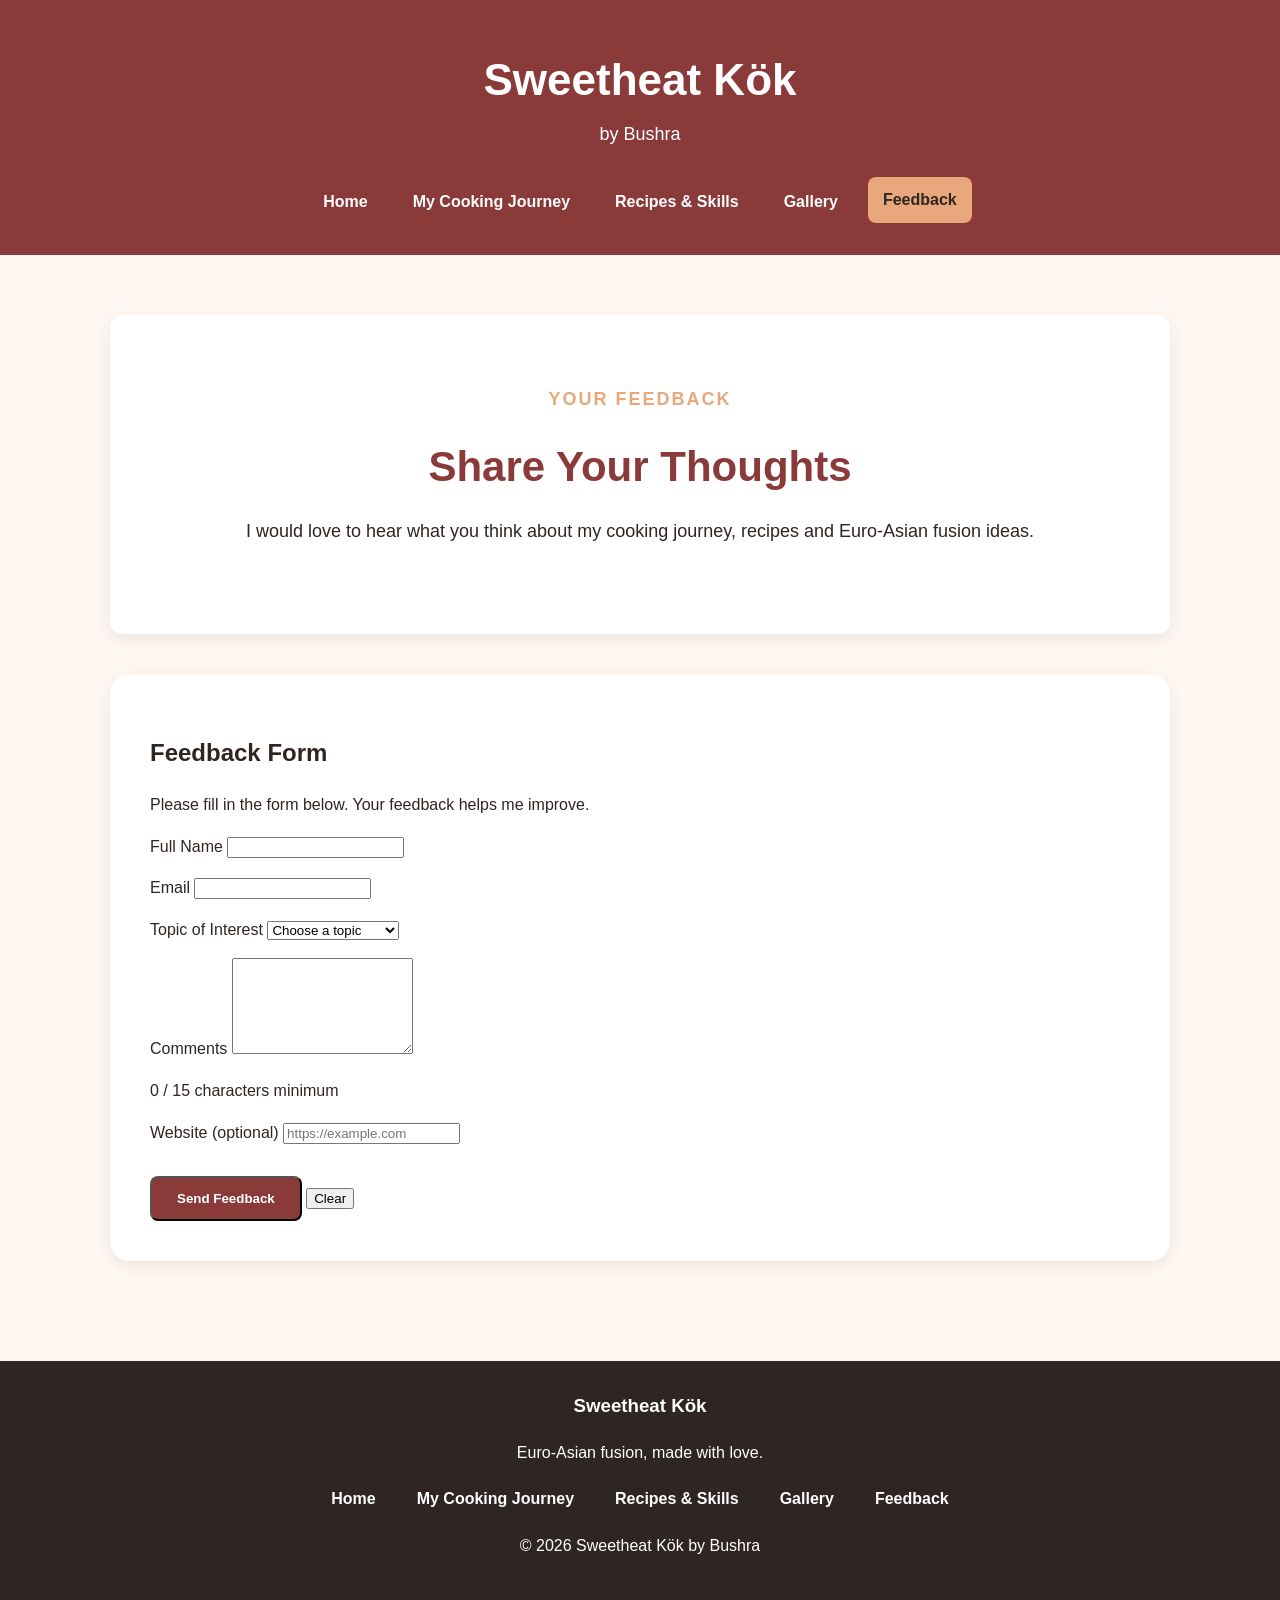
==== feedback.html @ 591bf620 "Add feedback page" ====
<!DOCTYPE html>
<html lang="en">
<head>
    <meta charset="UTF-8">
    <meta name="viewport" content="width=device-width, initial-scale=1.0">
    <title>Feedback | Sweetheat Kök by Bushra</title>
    <link rel="stylesheet" href="style.css">
</head>
<body>

<header class="site-header">
    <div class="brand">
        <h1>Sweetheat Kök</h1>
        <p>by Bushra</p>
    </div>

    <nav class="navigation" aria-label="Main navigation">
        <a href="index.html">Home</a>
        <a href="journey.html">My Cooking Journey</a>
        <a href="recipes.html">Recipes &amp; Skills</a>
        <a href="gallery.html">Gallery</a>
        <a href="feedback.html" class="active">Feedback</a>
    </nav>
</header>

<main>
    <section class="hero">
        <div class="hero-content">
            <p class="small-heading">YOUR FEEDBACK</p>
            <h2>Share Your Thoughts</h2>
            <p>
                I would love to hear what you think about my cooking journey,
                recipes and Euro-Asian fusion ideas.
            </p>
        </div>
    </section>

    <section class="feedback-section">
        <h2>Feedback Form</h2>
        <p>
            Please fill in the form below. Your feedback helps me improve.
        </p>

        <form id="feedbackForm" novalidate>
            <div class="form-group">
                <label for="fullName">Full Name</label>
                <input type="text" id="fullName" name="fullName"
                       autocomplete="name" required>
                <p class="error-message" id="fullNameError"></p>
            </div>

            <div class="form-group">
                <label for="email">Email</label>
                <input type="email" id="email" name="email"
                       autocomplete="email" required>
                <p class="error-message" id="emailError"></p>
            </div>

            <div class="form-group">
                <label for="topic">Topic of Interest</label>
                <select id="topic" name="topic" required>
                    <option value="">Choose a topic</option>
                    <option value="Cooking Journey">Cooking Journey</option>
                    <option value="Recipes and Skills">Recipes &amp; Skills</option>
                    <option value="Food Gallery">Food Gallery</option>
                    <option value="Euro-Asian Fusion">Euro-Asian Fusion</option>
                </select>
                <p class="error-message" id="topicError"></p>
            </div>

            <div class="form-group">
                <label for="comments">Comments</label>
                <textarea id="comments" name="comments" rows="6"
                          minlength="15" required></textarea>
                <p class="character-counter" id="characterCounter">
                    0 / 15 characters minimum
                </p>
                <p class="error-message" id="commentsError"></p>
            </div>

            <div class="form-group">
                <label for="website">Website (optional)</label>
                <input type="url" id="website" name="website"
                       placeholder="https://example.com">
                <p class="error-message" id="websiteError"></p>
            </div>

            <div class="form-buttons">
                <button type="submit" class="hero-button">Send Feedback</button>
                <button type="button" id="clearButton" class="clear-button">
                    Clear
                </button>
            </div>

            <div id="formStatus" class="form-status"
                 role="status" aria-live="polite"></div>
        </form>
    </section>
</main>

<footer class="site-footer">
    <h3>Sweetheat Kök</h3>
    <p>Euro-Asian fusion, made with love.</p>

    <nav aria-label="Footer navigation">
        <a href="index.html">Home</a>
        <a href="journey.html">My Cooking Journey</a>
        <a href="recipes.html">Recipes &amp; Skills</a>
        <a href="gallery.html">Gallery</a>
        <a href="feedback.html">Feedback</a>
    </nav>

    <p>&copy; 2026 Sweetheat Kök by Bushra</p>
</footer>

</body>
</html>
---- style.css ----
/* =========================
   Sweetheat Kök by Bushra
   Euro-Asian Fusion Portfolio
   ========================= */


/* ---------- DESIGN SYSTEM ---------- */

:root {
    --main-color: #8b3a3a;
    --accent-color: #e8a87c;
    --light-color: #fff8f2;
    --dark-color: #2f2522;
    --white-color: #ffffff;

    --space-small: 10px;
    --space-medium: 20px;
    --space-large: 40px;

    --main-font: Arial, sans-serif;
}


/* ---------- GENERAL ---------- */

* {
    box-sizing: border-box;
}

html {
    scroll-behavior: smooth;
}

body {
    margin: 0;
    padding: 0;
    font-family: var(--main-font);
    background-color: var(--light-color);
    color: var(--dark-color);
    line-height: 1.6;
}


/* ---------- HEADER ---------- */

.site-header,
header {
    background-color: var(--main-color);
    color: var(--white-color);
    text-align: center;
    padding: 45px 20px 30px;
}

.brand {
    display: block;
}

.brand h1,
header h1 {
    margin: 0 0 5px;
    font-size: 44px;
}

.brand p,
header > p {
    margin: 5px 0 30px;
    font-size: 18px;
}


/* ---------- NAVIGATION ---------- */

.navigation,
nav {
    display: flex;
    justify-content: center;
    align-items: center;
    gap: 15px;
    flex-wrap: wrap;
}

.navigation a,
nav a {
    display: inline-block;
    color: var(--white-color);
    text-decoration: none;
    font-weight: bold;
    padding: 10px 15px;
    border-radius: 8px;
    transition: background-color 0.3s ease, transform 0.3s ease, color 0.3s ease;
}

.navigation a:hover,
.navigation a.active,
nav a:hover {
    background-color: var(--accent-color);
    color: var(--dark-color);
    transform: translateY(-2px);
}


/* ---------- KEYBOARD ACCESSIBILITY ---------- */

a:focus-visible,
button:focus-visible,
input:focus-visible,
textarea:focus-visible {
    outline: 3px solid var(--accent-color);
    outline-offset: 3px;
}


/* ---------- MAIN ---------- */

main {
    width: 100%;
    max-width: 1100px;
    margin: 0 auto;
    padding: 60px 20px;
}


/* ---------- SECTIONS ---------- */

section {
    width: 100%;
    background-color: var(--white-color);
    border-radius: 20px;
    padding: 40px;
    margin-bottom: 40px;
    box-shadow: 0 5px 18px rgba(0, 0, 0, 0.08);
}


/* ---------- HOME HERO ---------- */

.hero {
    display: block !important;
    width: 100%;
    text-align: center;
    padding: 70px 50px;
    border-radius: 12px;
}

.hero-content {
    display: flex !important;
    flex-direction: column !important;
    align-items: center !important;
    justify-content: center !important;
    width: 100% !important;
    max-width: 800px !important;
    margin: 0 auto !important;
}

.hero-content > * {
    display: block !important;
    width: 100% !important;
    max-width: 800px !important;
}

.small-heading {
    color: var(--accent-color);
    font-weight: bold;
    letter-spacing: 2px;
    margin: 0 0 15px 0;
}

.hero h2 {
    color: var(--main-color);
    font-size: 42px;
    line-height: 1.2;
    margin: 10px 0 25px;
}

.hero p {
    font-size: 18px;
    margin: 0 0 18px 0;
}

.hero-button {
    width: auto !important;
    display: inline-block !important;
    margin-top: 15px;
    padding: 13px 25px;
    background-color: var(--main-color);
    color: var(--white-color);
    text-decoration: none;
    border-radius: 8px;
    font-weight: bold;
    transition: background-color 0.3s ease, transform 0.3s ease;
}

.hero-button:hover {
    background-color: var(--accent-color);
    transform: translateY(-3px);
}


/* ---------- HOME FOOD INSPIRATION ---------- */

.food-inspiration {
    border-radius: 12px;
}

.food-inspiration h2 {
    color: var(--main-color);
    margin-top: 0;
    margin-bottom: 30px;
}

.food-cards {
    display: flex;
    gap: 25px;
}

.food-cards article {
    flex: 1;
    background-color: var(--light-color);
    padding: 30px;
    border-radius: 12px;
    transition: transform 0.3s ease, box-shadow 0.3s ease;
}

.food-cards article:hover {
    transform: translateY(-5px);
    box-shadow: 0 8px 18px rgba(0, 0, 0, 0.12);
}

.food-cards h3 {
    color: var(--main-color);
    margin-top: 0;
}


/* ---------- JOURNEY PAGE ---------- */

.journey-hero {
    background-color: var(--white-color);
    padding: 55px 60px;
    margin-bottom: 30px;
    border-radius: 12px;
    text-align: center;
}

.journey-hero .small-heading {
    color: var(--main-color);
    font-weight: bold;
    letter-spacing: 2px;
    margin-bottom: 10px;
}

.journey-hero h2 {
    color: var(--main-color);
    margin: 10px 0 20px;
    font-size: 32px;
}

.journey-hero p:last-child {
    max-width: 700px;
    margin: 0 auto;
}

.journey-section {
    background-color: var(--white-color);
    padding: 35px 45px;
    margin-bottom: 25px;
    border-radius: 12px;

    /* Balanced Form: consistent spacing and proportions */
    transition: transform 0.3s ease, box-shadow 0.3s ease;
}

.journey-section:hover {
    transform: translateY(-3px);
    box-shadow: 0 8px 22px rgba(0, 0, 0, 0.10);
}

.journey-section h2 {
    color: var(--main-color);
    margin-top: 0;
    margin-bottom: 18px;
}

.journey-section p {
    max-width: 850px;
    margin-bottom: 16px;
}


/* ---------- FOOTER ---------- */

.site-footer,
footer {
    background-color: var(--dark-color);
    color: var(--white-color);
    text-align: center;
    padding: 30px 20px;
}

.site-footer h3 {
    margin-top: 0;
}

.site-footer nav {
    margin: 15px 0;
}

.site-footer nav a {
    color: var(--white-color);
    text-decoration: none;
    margin: 0 8px;
    padding: 5px;
}

.site-footer nav a:hover {
    color: var(--accent-color);
    background-color: transparent;
    transform: none;
}


/* ---------- MOBILE ---------- */

@media (max-width: 700px) {

    .site-header,
    header {
        padding: 35px 15px 25px;
    }

    .brand h1,
    header h1 {
        font-size: 34px;
    }

    .navigation,
    nav {
        flex-direction: column;
        gap: 8px;
    }

    main {
        padding: 30px 15px;
    }

    section {
        padding: 25px;
    }

    .hero {
        padding: 45px 25px;
    }

    .hero h2 {
        font-size: 32px;
    }

    .hero p {
        font-size: 16px;
    }

    .food-cards {
        flex-direction: column;
    }

    .journey-hero {
        padding: 40px 25px;
    }

    .journey-hero h2 {
        font-size: 27px;
    }

    .journey-section {
        padding: 30px 25px;
        margin-bottom: 20px;
    }

    .site-footer nav {
        flex-direction: column;
    }
}
/* =========================
   RECIPES & SKILLS
   ========================= */

.skills-grid {
    display: grid;
    grid-template-columns: repeat(3, 1fr);
    gap: 25px;
}

.skill-card {
    background-color: var(--light-color);
    padding: 30px;
    border-radius: 15px;
    border-top: 4px solid var(--accent-color);
    transition: transform 0.3s ease, box-shadow 0.3s ease;
}

.skill-card:hover {
    transform: translateY(-5px);
    box-shadow: 0 8px 20px rgba(0, 0, 0, 0.10);
}

.skill-card h3 {
    color: var(--main-color);
    margin-top: 0;
    margin-bottom: 15px;
}

.skill-card p {
    margin-bottom: 15px;
}

.process-grid {
    display: grid;
    grid-template-columns: repeat(2, 1fr);
    gap: 20px;
}

.process-step {
    background-color: var(--light-color);
    padding: 25px;
    border-radius: 15px;
    transition: transform 0.3s ease, box-shadow 0.3s ease;
}

.process-step:hover {
    transform: translateY(-4px);
    box-shadow: 0 7px 18px rgba(0, 0, 0, 0.10);
}

.process-step span {
    display: inline-block;
    margin-bottom: 10px;
    color: var(--white-color);
    background-color: var(--main-color);
    padding: 5px 10px;
    border-radius: 20px;
    font-weight: bold;
    font-size: 14px;
}

.process-step h3 {
    color: var(--main-color);
    margin: 5px 0 10px;
}

.problem-list {
    display: grid;
    grid-template-columns: repeat(3, 1fr);
    gap: 25px;
}

.problem-card {
    background-color: var(--light-color);
    padding: 30px;
    border-radius: 15px;
    border-left: 4px solid var(--main-color);
    transition: transform 0.3s ease, box-shadow 0.3s ease;
}

.problem-card:hover {
    transform: translateY(-4px);
    box-shadow: 0 7px 18px rgba(0, 0, 0, 0.10);
}

.problem-card h3 {
    color: var(--main-color);
    margin-top: 0;
}


/* MOBILE */

@media (max-width: 800px) {

    .skills-grid {
        grid-template-columns: repeat(2, 1fr);
    }

    .problem-list {
        grid-template-columns: repeat(2, 1fr);
    }
}

@media (max-width: 700px) {

    .skills-grid,
    .process-grid,
    .problem-list {
        grid-template-columns: 1fr;
    }

}
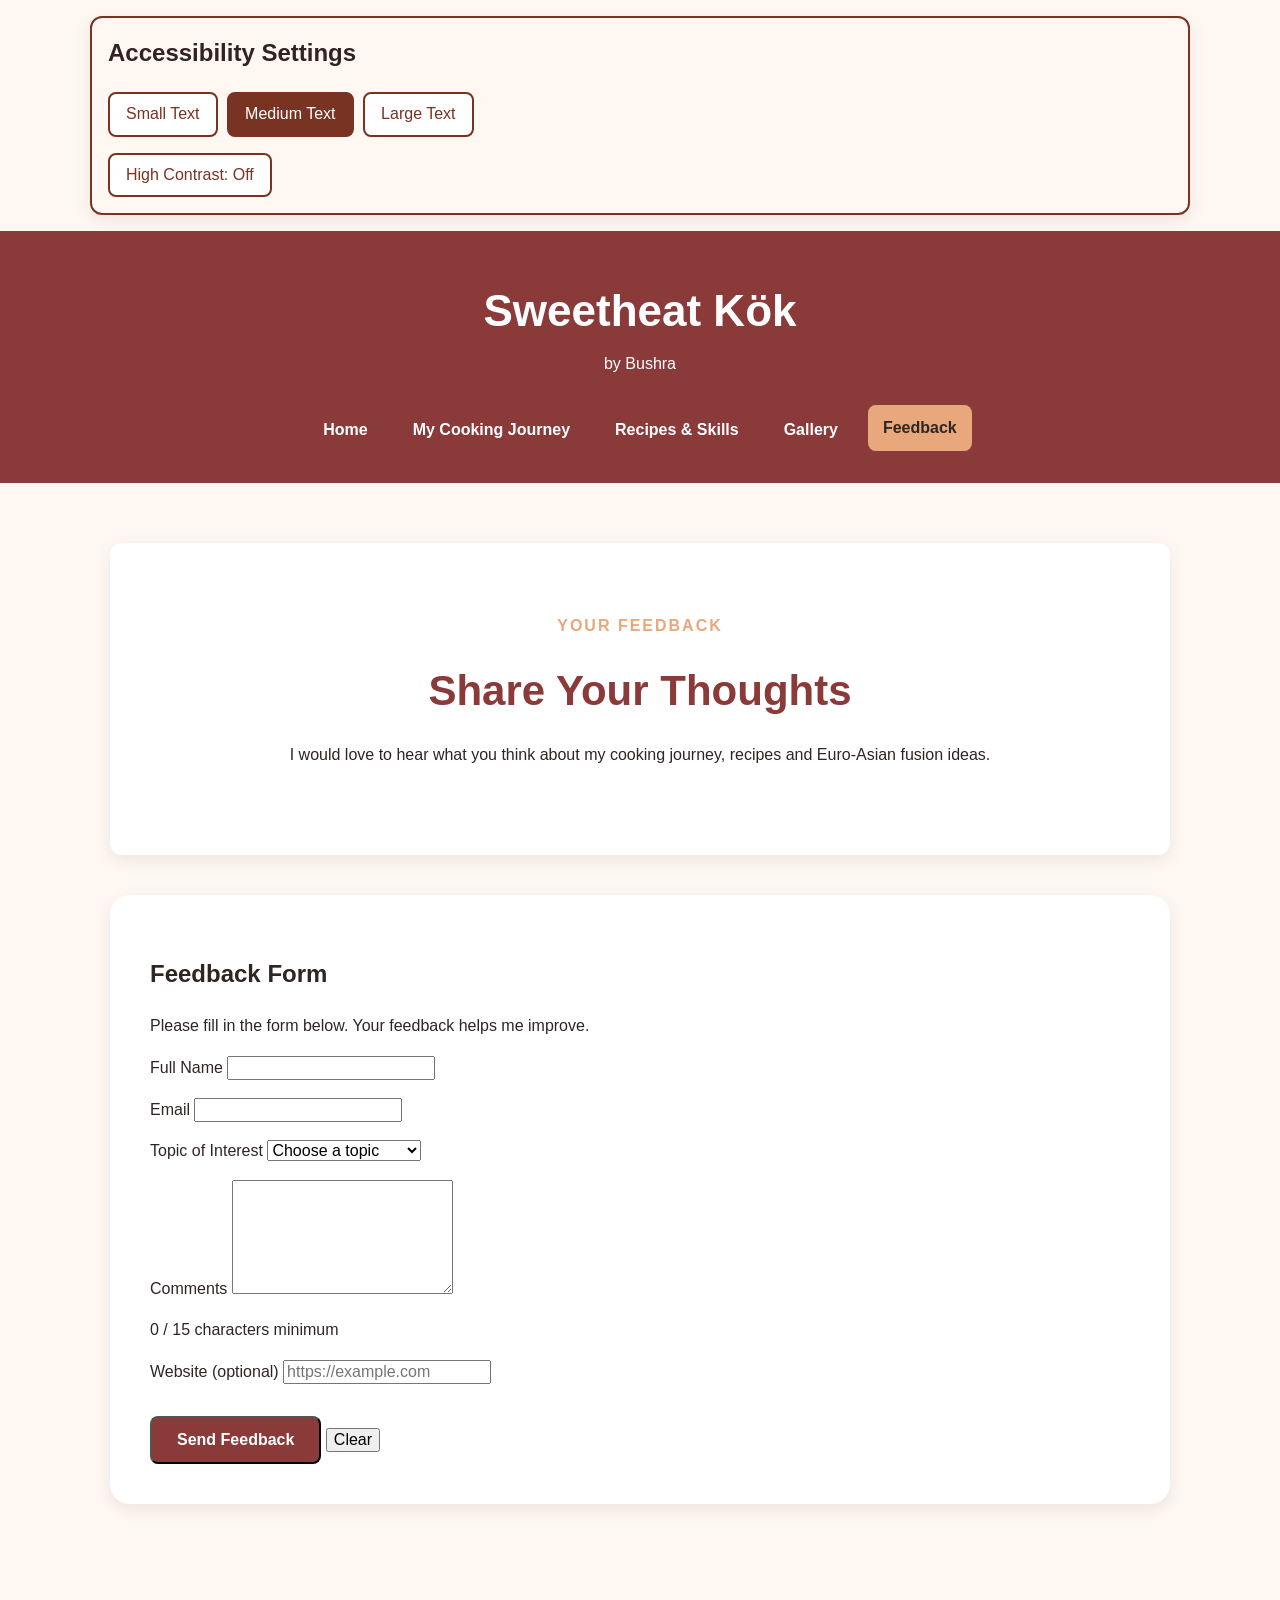
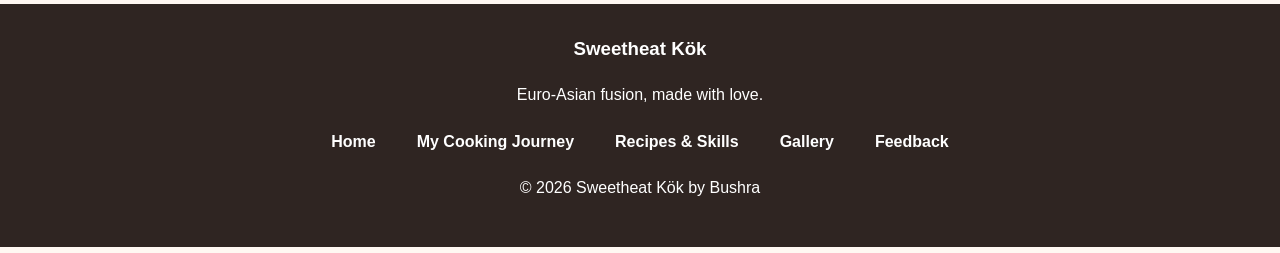
==== commit b3cf9883: "Add  accessibility settings" ====
--- a/feedback.html
+++ b/feedback.html
@@ -8,6 +8,29 @@
     <link rel="stylesheet" href="style.css">
 </head>
 <body>
+
+<!-- Grade 5: Accessibility Settings -->
+<section class="accessibility-panel" aria-labelledby="accessibilityHeading">
+    <h2 id="accessibilityHeading">Accessibility Settings</h2>
+
+    <div class="text-size-controls" aria-label="Text size settings">
+        <button type="button" data-textsize="small" aria-pressed="false">
+            Small Text
+        </button>
+
+        <button type="button" data-textsize="medium" aria-pressed="true">
+            Medium Text
+        </button>
+
+        <button type="button" data-textsize="large" aria-pressed="false">
+            Large Text
+        </button>
+    </div>
+
+    <button type="button" id="contrastToggle" aria-pressed="false">
+        High Contrast: Off
+    </button>
+</section>
 
 <header class="site-header">
     <div class="brand">
@@ -113,6 +136,6 @@
 
     <p>&copy; 2026 Sweetheat Kök by Bushra</p>
 </footer>
-
+<script src="accessibility.js" defer></script>
 </body>
 </html>
--- a/style.css
+++ b/style.css
@@ -494,3 +494,315 @@
     }
 
 }
+
+
+
+/* Lab 2 Grade 4: Interactive Skills Showcase */
+
+#interactive-skills {
+    scroll-margin-top: 2rem;
+}
+
+#interactive-skills .skill-controls {
+    margin: 1.5rem 0;
+    padding: 1.5rem;
+    background: #fff8f2;
+    border: 1px solid #f0d6c4;
+    border-radius: 14px;
+}
+
+#interactive-skills .skill-controls h3 {
+    margin: 1rem 0 0.75rem;
+}
+
+#interactive-skills .filter-buttons {
+    display: flex;
+    flex-wrap: wrap;
+    gap: 0.65rem;
+}
+
+#interactive-skills .filter-buttons button {
+    padding: 0.7rem 1rem;
+    border: 1px solid #b65b43;
+    border-radius: 8px;
+    background: #ffffff;
+    color: #793322;
+    font: inherit;
+    cursor: pointer;
+    transition: background-color 0.3s ease,
+                color 0.3s ease,
+                border-color 0.3s ease;
+}
+
+#interactive-skills .filter-buttons button:hover,
+#interactive-skills .filter-buttons button.active-filter {
+    background: #793322;
+    color: #ffffff;
+    border-color: #793322;
+}
+
+#interactive-skills .filter-buttons button:focus-visible,
+#interactive-skills select:focus-visible {
+    outline: 3px solid #e39a52;
+    outline-offset: 3px;
+}
+
+#interactive-skills select {
+    max-width: 100%;
+    margin-top: 0.5rem;
+    padding: 0.7rem;
+    border: 1px solid #b65b43;
+    border-radius: 8px;
+    background: #ffffff;
+    color: #33231e;
+    font: inherit;
+}
+
+#skillsCounter {
+    margin: 1rem 0;
+    font-weight: 700;
+}
+
+#skillsContainer .skill-card {
+    transition: transform 0.3s ease,
+                box-shadow 0.3s ease;
+}
+
+#skillsContainer .skill-card:hover {
+    transform: translateY(-3px);
+}
+
+#skillsContainer .skill-category {
+    display: inline-block;
+    padding: 0.3rem 0.65rem;
+    border-radius: 20px;
+    background: #f5e2d5;
+    color: #793322;
+    font-size: 0.9rem;
+    font-weight: 600;
+}
+
+@media (max-width: 600px) {
+    #interactive-skills .skill-controls {
+        padding: 1rem;
+    }
+
+    #interactive-skills .filter-buttons {
+        flex-direction: column;
+        align-items: stretch;
+    }
+
+    #interactive-skills .filter-buttons button {
+        width: 100%;
+        text-align: left;
+    }
+}
+
+@media (prefers-reduced-motion: reduce) {
+    #interactive-skills .filter-buttons button,
+    #skillsContainer .skill-card {
+        transition: none;
+    }
+
+    #skillsContainer .skill-card:hover {
+        transform: none;
+    }
+}
+
+
+/* =========================================
+   LAB 2 GRADE 5: ACCESSIBILITY SETTINGS
+   ========================================= */
+
+/* Text size settings */
+body.text-small {
+    font-size: 14px;
+}
+
+body.text-medium {
+    font-size: 16px;
+}
+
+body.text-large {
+    font-size: 20px;
+}
+
+/* Help common text elements follow the selected size */
+body.text-small p,
+body.text-small li,
+body.text-small label,
+body.text-small input,
+body.text-small select,
+body.text-small textarea,
+body.text-small button {
+    font-size: 14px;
+}
+
+body.text-medium p,
+body.text-medium li,
+body.text-medium label,
+body.text-medium input,
+body.text-medium select,
+body.text-medium textarea,
+body.text-medium button {
+    font-size: 16px;
+}
+
+body.text-large p,
+body.text-large li,
+body.text-large label,
+body.text-large input,
+body.text-large select,
+body.text-large textarea,
+body.text-large button {
+    font-size: 20px;
+}
+
+/* Accessibility panel layout */
+.accessibility-panel {
+    margin: 1rem auto;
+    padding: 1rem;
+    max-width: 1100px;
+    border: 2px solid #793322;
+    border-radius: 12px;
+    background: #fff8f2;
+    color: #33231e;
+}
+
+.accessibility-panel h2 {
+    margin-top: 0;
+}
+
+.text-size-controls {
+    display: flex;
+    flex-wrap: wrap;
+    gap: 0.6rem;
+    margin-bottom: 1rem;
+}
+
+.accessibility-panel button {
+    padding: 0.7rem 1rem;
+    border: 2px solid #793322;
+    border-radius: 8px;
+    background: #ffffff;
+    color: #793322;
+    cursor: pointer;
+    transition: background-color 0.3s ease,
+                color 0.3s ease,
+                border-color 0.3s ease;
+}
+
+.accessibility-panel button:hover,
+.accessibility-panel button.active-setting {
+    background: #793322;
+    color: #ffffff;
+}
+
+/* Visible keyboard focus */
+a:focus-visible,
+button:focus-visible,
+input:focus-visible,
+select:focus-visible,
+textarea:focus-visible {
+    outline: 3px solid #e39a52;
+    outline-offset: 3px;
+}
+
+/* High contrast mode */
+body.high-contrast {
+    background: #000000;
+    color: #ffffff;
+}
+
+body.high-contrast header,
+body.high-contrast nav,
+body.high-contrast main,
+body.high-contrast section,
+body.high-contrast footer,
+body.high-contrast article,
+body.high-contrast .accessibility-panel,
+body.high-contrast .skill-controls,
+body.high-contrast .skill-card {
+    background: #000000;
+    color: #ffffff;
+    border-color: #ffffff;
+}
+
+body.high-contrast h1,
+body.high-contrast h2,
+body.high-contrast h3,
+body.high-contrast p,
+body.high-contrast li,
+body.high-contrast label,
+body.high-contrast span {
+    color: #ffffff;
+}
+
+body.high-contrast a {
+    color: #ffff00;
+    text-decoration: underline;
+}
+
+body.high-contrast button,
+body.high-contrast select,
+body.high-contrast input,
+body.high-contrast textarea {
+    background: #000000;
+    color: #ffffff;
+    border: 2px solid #ffffff;
+}
+
+body.high-contrast button:hover,
+body.high-contrast button.active-setting,
+body.high-contrast .active-filter {
+    background: #ffff00;
+    color: #000000;
+    border-color: #ffff00;
+}
+
+body.high-contrast :focus-visible {
+    outline: 3px solid #ffff00;
+    outline-offset: 3px;
+}
+
+/* Feedback form error and success states */
+body.high-contrast .error,
+body.high-contrast [aria-invalid="true"] {
+    border: 3px solid #ff7777;
+}
+
+body.high-contrast #formStatus {
+    font-weight: 700;
+    border: 2px solid #ffffff;
+    padding: 0.5rem;
+}
+
+/* Mobile layout */
+@media (max-width: 600px) {
+    .accessibility-panel {
+        margin: 0.75rem;
+        padding: 1rem;
+    }
+
+    .text-size-controls {
+        flex-direction: column;
+        align-items: stretch;
+    }
+
+    .accessibility-panel button {
+        width: 100%;
+    }
+}
+
+/* Respect the user's reduced-motion preference */
+@media (prefers-reduced-motion: reduce) {
+    *,
+    *::before,
+    *::after {
+        scroll-behavior: auto !important;
+        animation-duration: 0.01ms !important;
+        animation-iteration-count: 1 !important;
+        transition-duration: 0.01ms !important;
+    }
+}
+
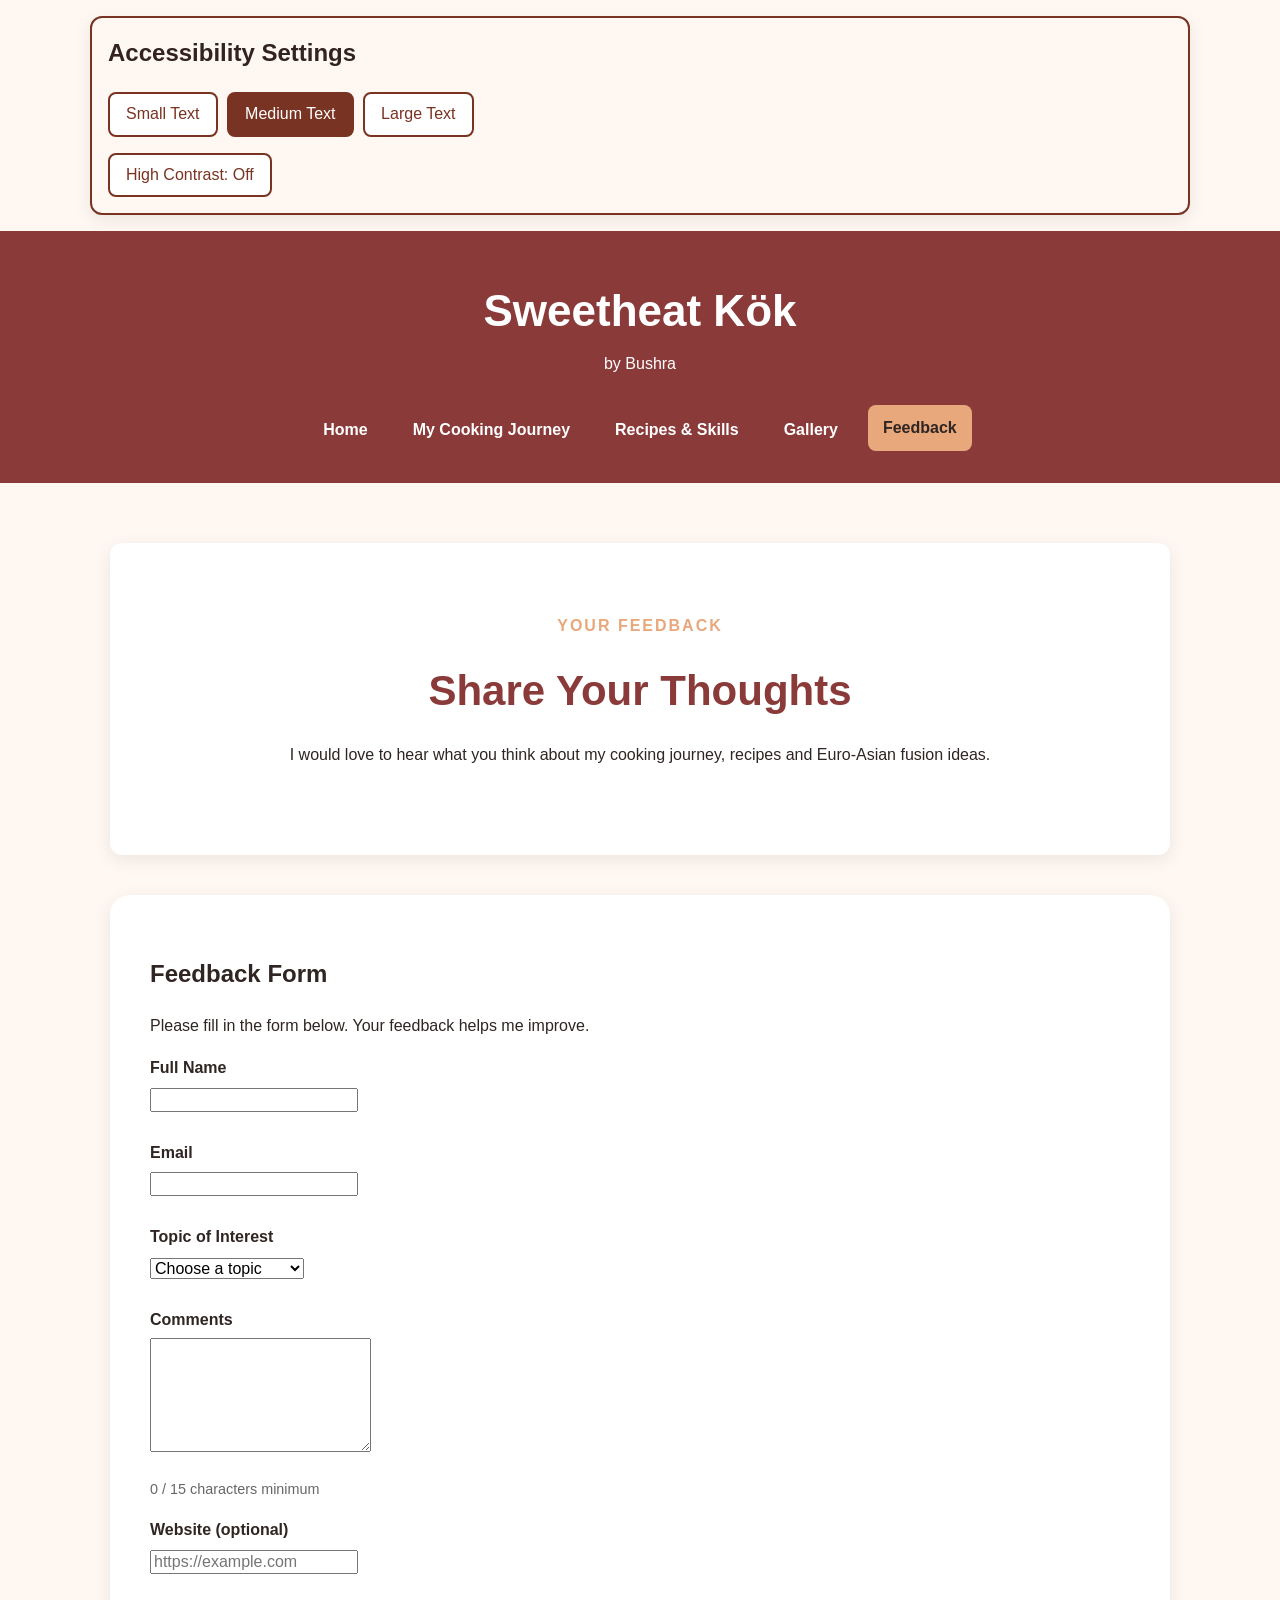
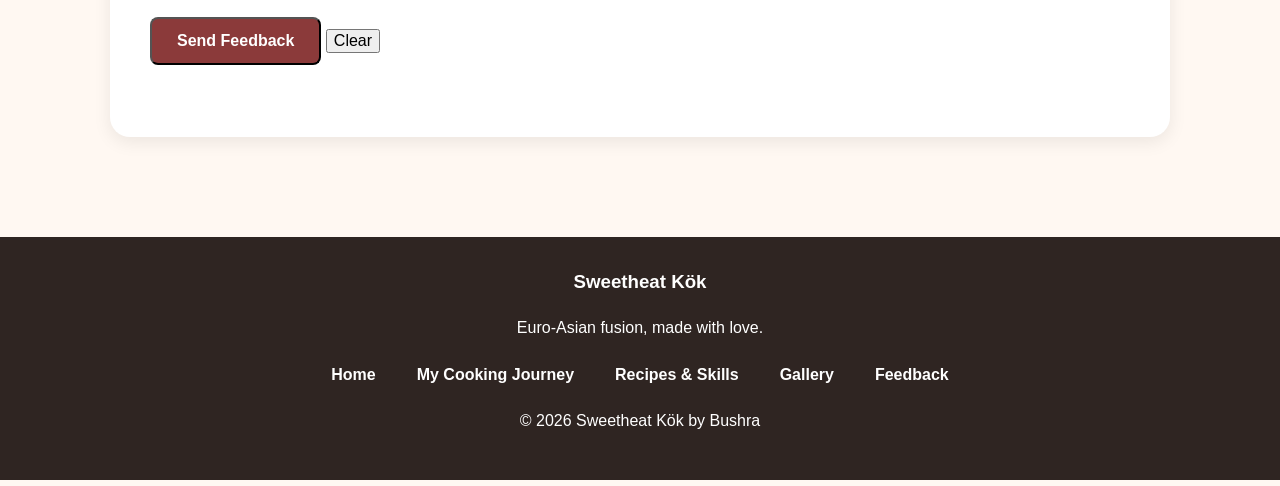
==== commit cdf79a3c: "Improve comments field accessibility descriptions" ====
--- a/feedback.html
+++ b/feedback.html
@@ -95,7 +95,8 @@
             <div class="form-group">
                 <label for="comments">Comments</label>
                 <textarea id="comments" name="comments" rows="6"
-                          minlength="15" required></textarea>
+                          minlength="15" required
+                          aria-describedby="characterCounter commentsError"></textarea>
                 <p class="character-counter" id="characterCounter">
                     0 / 15 characters minimum
                 </p>
@@ -136,6 +137,8 @@
 
     <p>&copy; 2026 Sweetheat Kök by Bushra</p>
 </footer>
+
+<script src="feedback.js" defer></script>
 <script src="accessibility.js" defer></script>
 </body>
 </html>
--- a/style.css
+++ b/style.css
@@ -806,3 +806,191 @@
     }
 }
 
+
+/* Visual proficiency indicator */
+.proficiency-track {
+    width: 100%;
+    height: 10px;
+    background-color: #e5e5e5;
+    border-radius: 10px;
+    overflow: hidden;
+    margin: 8px 0 16px;
+}
+
+.proficiency-fill {
+    height: 100%;
+    background-color: #8b5e3c;
+    border-radius: 10px;
+    transition: width 0.3s ease;
+}
+
+
+
+
+/* Feedback character counter */
+#characterCounter {
+    font-size: 0.9rem;
+    color: #666;
+    margin-top: 6px;
+    transition: color 0.2s ease;
+}
+
+
+/* Feedback status message */
+#formStatus {
+    font-size: 0.95rem;
+    font-weight: 600;
+    margin-top: 12px;
+    padding: 8px 0;
+    min-height: 20px;
+}
+
+
+/* Feedback form validation states */
+input.error,
+select.error,
+textarea.error {
+    border: 2px solid #b42318;
+}
+
+input.valid,
+select.valid,
+textarea.valid {
+    border: 2px solid #2e7d32;
+}
+
+
+/* Visible keyboard focus for interactive elements */
+button:focus-visible,
+a:focus-visible,
+input:focus-visible,
+select:focus-visible,
+textarea:focus-visible {
+    outline: 3px solid #8b5e3c;
+    outline-offset: 3px;
+}
+
+
+/* Tablet layout refinement for skill cards */
+@media (min-width: 601px) and (max-width: 900px) {
+    .skills-grid {
+        grid-template-columns: repeat(2, minmax(0, 1fr));
+        gap: 20px;
+    }
+
+    .skill-card {
+        padding: 24px;
+    }
+}
+
+
+/* Improve proficiency bar visibility in high contrast mode */
+body.high-contrast .proficiency-track {
+    background-color: #ffffff;
+    border: 1px solid #ffffff;
+}
+
+body.high-contrast .proficiency-fill {
+    background-color: #ffff00;
+}
+
+/* Improve feedback message readability in high contrast mode */
+body.high-contrast #formStatus {
+    color: #ffffff !important;
+    background-color: #000000;
+}
+
+
+/* Improve skill category labels in high contrast mode */
+body.high-contrast #skillsContainer .skill-category {
+    background-color: #000000;
+    color: #ffffff;
+    border: 1px solid #ffffff;
+}
+
+
+/* Responsive proficiency bars on small screens */
+@media (max-width: 600px) {
+    .proficiency-track {
+        width: 100%;
+        height: 12px;
+        margin: 10px 0 18px;
+    }
+
+    .proficiency-fill {
+        height: 100%;
+    }
+}
+
+/* Prevent long skill text from overflowing */
+.skill-card {
+    min-width: 0;
+    overflow-wrap: break-word;
+}
+
+.skill-card h3,
+.skill-card p {
+    overflow-wrap: break-word;
+}
+
+
+/* Improve spacing inside cooking skill cards */
+#skillsContainer .skill-card h3 {
+    line-height: 1.4;
+    margin-bottom: 18px;
+}
+
+#skillsContainer .skill-card p {
+    line-height: 1.6;
+    margin-bottom: 12px;
+}
+
+#skillsContainer .skill-card p:last-child {
+    margin-bottom: 0;
+}
+
+/* Refine cooking skill card hover effect */
+#skillsContainer .skill-card {
+    transition: transform 0.25s ease, box-shadow 0.25s ease;
+}
+
+#skillsContainer .skill-card:hover {
+    transform: translateY(-4px);
+    box-shadow: 0 10px 22px rgba(0, 0, 0, 0.12);
+}
+
+
+/* Improve category filter button hover feedback */
+#interactive-skills .filter-buttons button {
+    transition: background-color 0.25s ease,
+                color 0.25s ease,
+                border-color 0.25s ease,
+                transform 0.25s ease;
+}
+
+#interactive-skills .filter-buttons button:hover {
+    transform: translateY(-2px);
+}
+
+/* Improve sorting control on mobile screens */
+@media (max-width: 600px) {
+    #interactive-skills select {
+        width: 100%;
+        min-height: 44px;
+        padding: 12px;
+    }
+}
+
+
+/* Improve feedback form field spacing */
+#feedbackForm input,
+#feedbackForm select,
+#feedbackForm textarea {
+    margin-bottom: 12px;
+}
+
+#feedbackForm label {
+    display: block;
+    margin-bottom: 6px;
+    font-weight: 600;
+}
